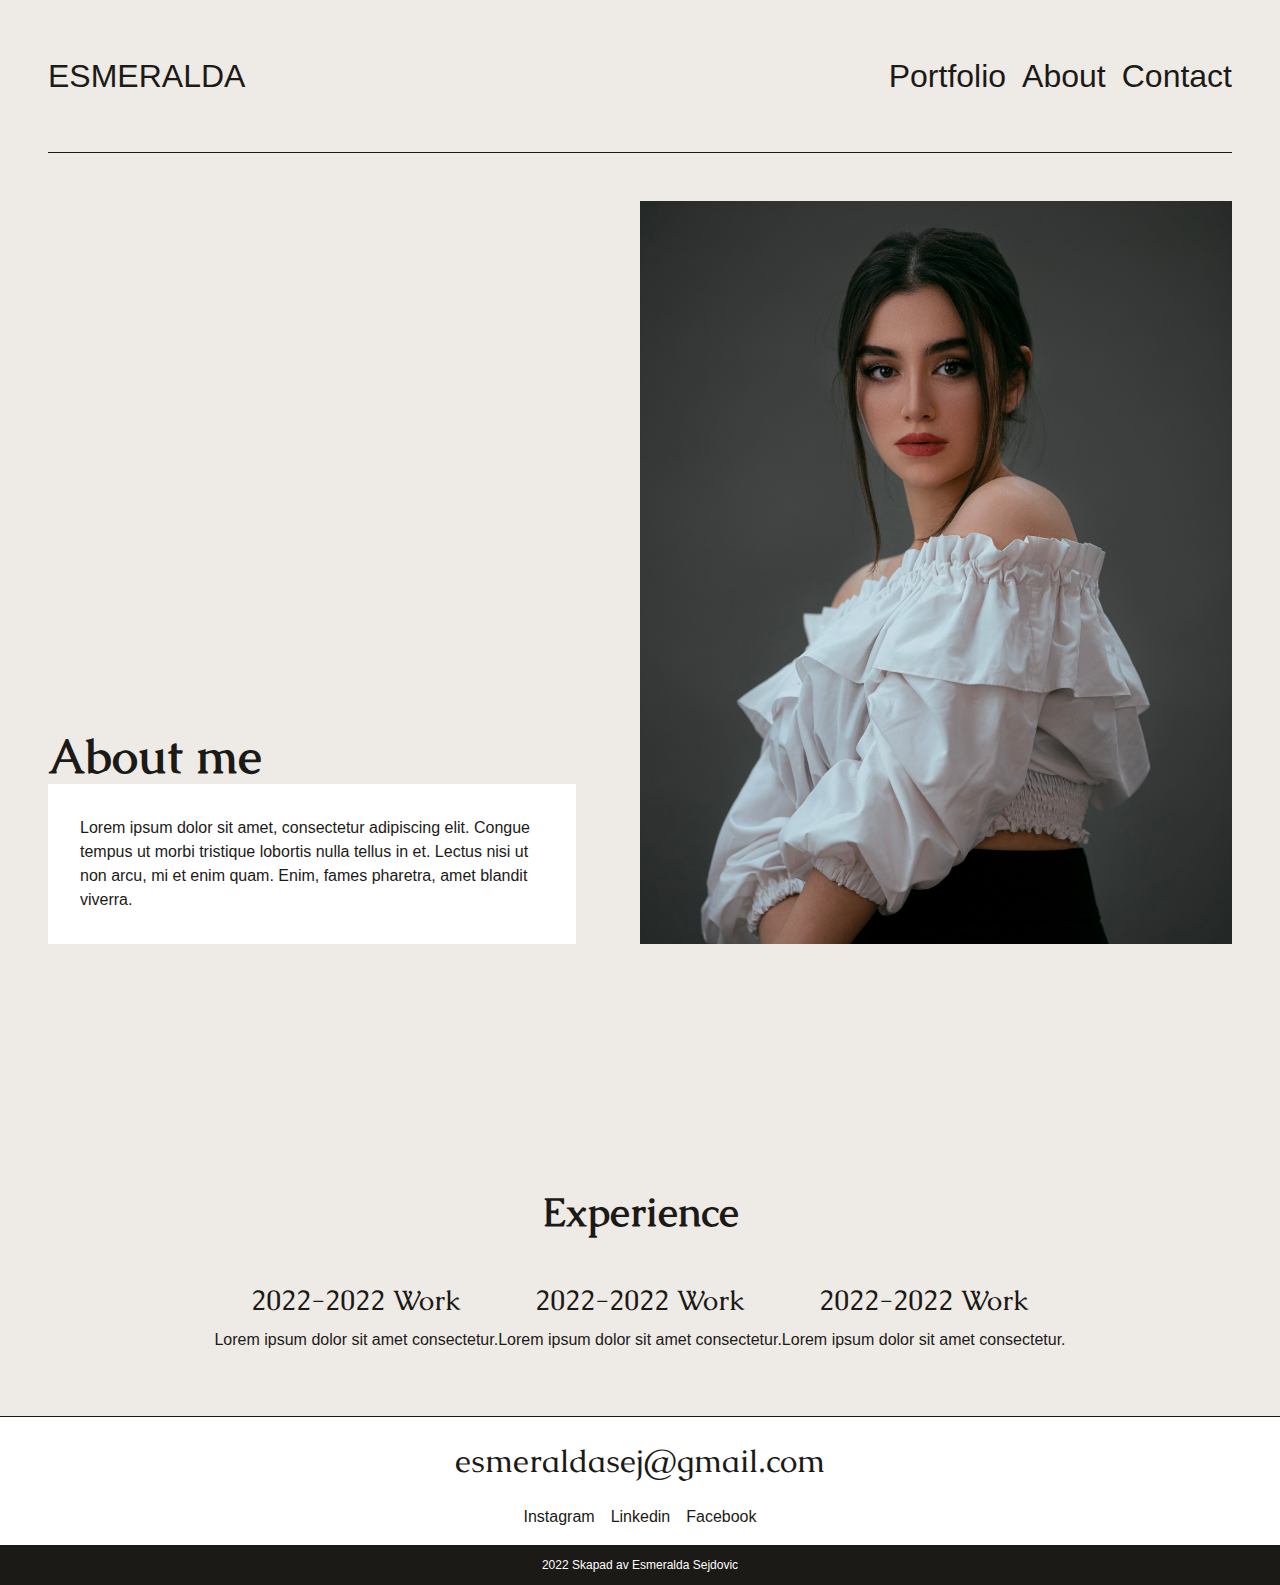
==== index.html @ 84de67bf "Add files via upload" ====
<!DOCTYPE html>
<html lang="en">
  <head>
    <meta charset="UTF-8" />
    <meta http-equiv="X-UA-Compatible" content="IE=edge" />
    <meta name="viewport" content="width=device-width, initial-scale=1.0" />
    <title>Esmeralda_Portfolio</title>

    <link rel="preconnect" href="https://fonts.bunny.net" />
    <link
      href="https://fonts.bunny.net/css?family=caudex:400,400i,700,700i"
      rel="stylesheet"
    />

    <link rel="stylesheet" href="styles.css" />
  </head>
  <body>
    <header>
      <div class="uppercase">Esmeralda</div>
      <nav>
        <ul>
          <li><a href="#">Portfolio</a></li>
          <li><a href="#">About</a></li>
          <li><a href="#">Contact</a></li>
        </ul>
      </nav>
    </header>

    <main>
      <div class="info">
        <div class="info-box">
          <h1>About me</h1>
          <p class="info-text">
            Lorem ipsum dolor sit amet, consectetur adipiscing elit. Congue tempus ut morbi tristique lobortis nulla tellus in et. Lectus nisi ut non arcu, mi et enim quam. Enim, fames pharetra, amet blandit viverra.
          </p>
        </div>
        
          <!-- Picture -->
          <img src="Imgportfolio.png" alt="Profilbild" />
      </div>

      <div class="experience-container">
      
          <h2>Experience</h2>
          <div class="experience-section">

          <!-- Card 1 -->
          <div class="experience-page">
            <article class="experience-text"></article>
            <h3>2022-2022 Work</h3>
            <p>Lorem ipsum dolor sit amet consectetur.</p>
          </div>
        </article>

          <!-- Card 2 -->
          <div class="experience-page">
            <article class="experience-text"></article>
            <h3>2022-2022 Work</h3>
            <p>Lorem ipsum dolor sit amet consectetur.</p>
          </div>
        </article>

          <!-- Card 3 -->
          <div class="experience-page">
            <article class="experience-text"></article>
            <h3>2022-2022 Work</h3>
            <p>Lorem ipsum dolor sit amet consectetur.</p>
          </div>
        </article>

        </div>
      </div>
    </main>

    <footer>
      <p class="caudex-font">esmeraldasej@gmail.com</p>
      <ul>
        <li><a href="#">Instagram</a></li>
        <li><a href="#">Linkedin</a></li>
        <li><a href="#">Facebook</a></li>
      </ul>
      <p class="createdby">2022 Skapad av Esmeralda Sejdovic</p>
    </footer>
  </body>
</html>
---- styles.css ----
body {
  background-color: #eeeae6;
  color: #1c1a17;
  font-size: 16px;
  line-height: 1.5rem;
  font-family: poppins, sans-serif;
  font-weight: 400;
  font-style: normal;
  margin: 0;
}

/* Rubriker */
h1,
h2,
h3 {
  font-family: "Caudex", serif;
  font-weight: 700;
  margin-block-start: 0;
  margin-block-end: 0;
  margin-top: 1rem;
  margin-bottom: 1rem;
}

p {
  margin-block-start: 0;
  margin-block-end: 0;
  margin-bottom: 1rem;
}

h1 {
  font-size: 48px;
}

h2 {
  font-size: 40px;
}

h3 {
  font-size: 28px;
  font-weight: 400;
}
/* Rubriker */

header {
  display: flex;
  justify-content: space-between;
  margin: 0 48px;
  padding: 32px 0;
  font-size: 2rem;
  align-items: center;
  border-bottom: 1px solid #1c1a17;
}

main {
  padding: 48px;
  display: flex;
  flex-direction: column;
  gap: 240px;
}

.uppercase {
  text-transform: uppercase;
}

a {
  text-decoration: none;
  color: #1c1a17;
}

nav a:hover {
  color: #bc5339;
}

nav ul {
  list-style: none;
  display: flex;
  /* justify-content: space-between; */
  gap: 1rem;
}

footer {
  background-color: #fff;
  text-align: center;
  text-decoration: none;
  display: flex;
  flex-direction: column;
  align-items: center;
  font-size: 2rem;
  border-top: 1px solid #1c1a17;
  padding-top: 2rem;
}

footer ul {
  list-style: none;
  display: flex;
  gap: 1rem;
  padding-inline-start: 0;
  font-size: 1rem;
  font-weight: 200;
}

footer .createdby {
  margin-block-start: 0;
  margin-block-end: 0;
  background-color: #1c1a17;
  color: #fff;
  text-align: center;
  font-size: 12px;
  font-weight: 200;
  width: 100%;
  padding: 8px 0;
}

/* About */
img {
  width: 50%;
  height: 50%;
}

/* Info box */
.info {
  display: flex;
  justify-content: space-between;
  align-items: flex-end;
  gap: 4rem;
}

.info-box {
  display: flex;
  flex-direction: column;
  height: 100%;
}

.info-text {
  background-color: #fff;
  padding: 2rem;
  margin: 0;
}

.info-img {
  width: 100%;
}
/* Info box */

.caudex-font {
  font-family: "Caudex", serif;
  font-weight: 400;
}

/* Experience */
.experience-container {
  display: flex;
  flex-direction: column;
  justify-content: center;
  gap: 2rem;
  align-items: center;
}

.experience-section {
  display: flex;
  justify-content: center;
  text-align: center;
}

.experience-text {
  display: flex;
  flex-direction: column;
  align-items: center;
}

.experience-page {
  display: flex;
  flex-direction: column;
}
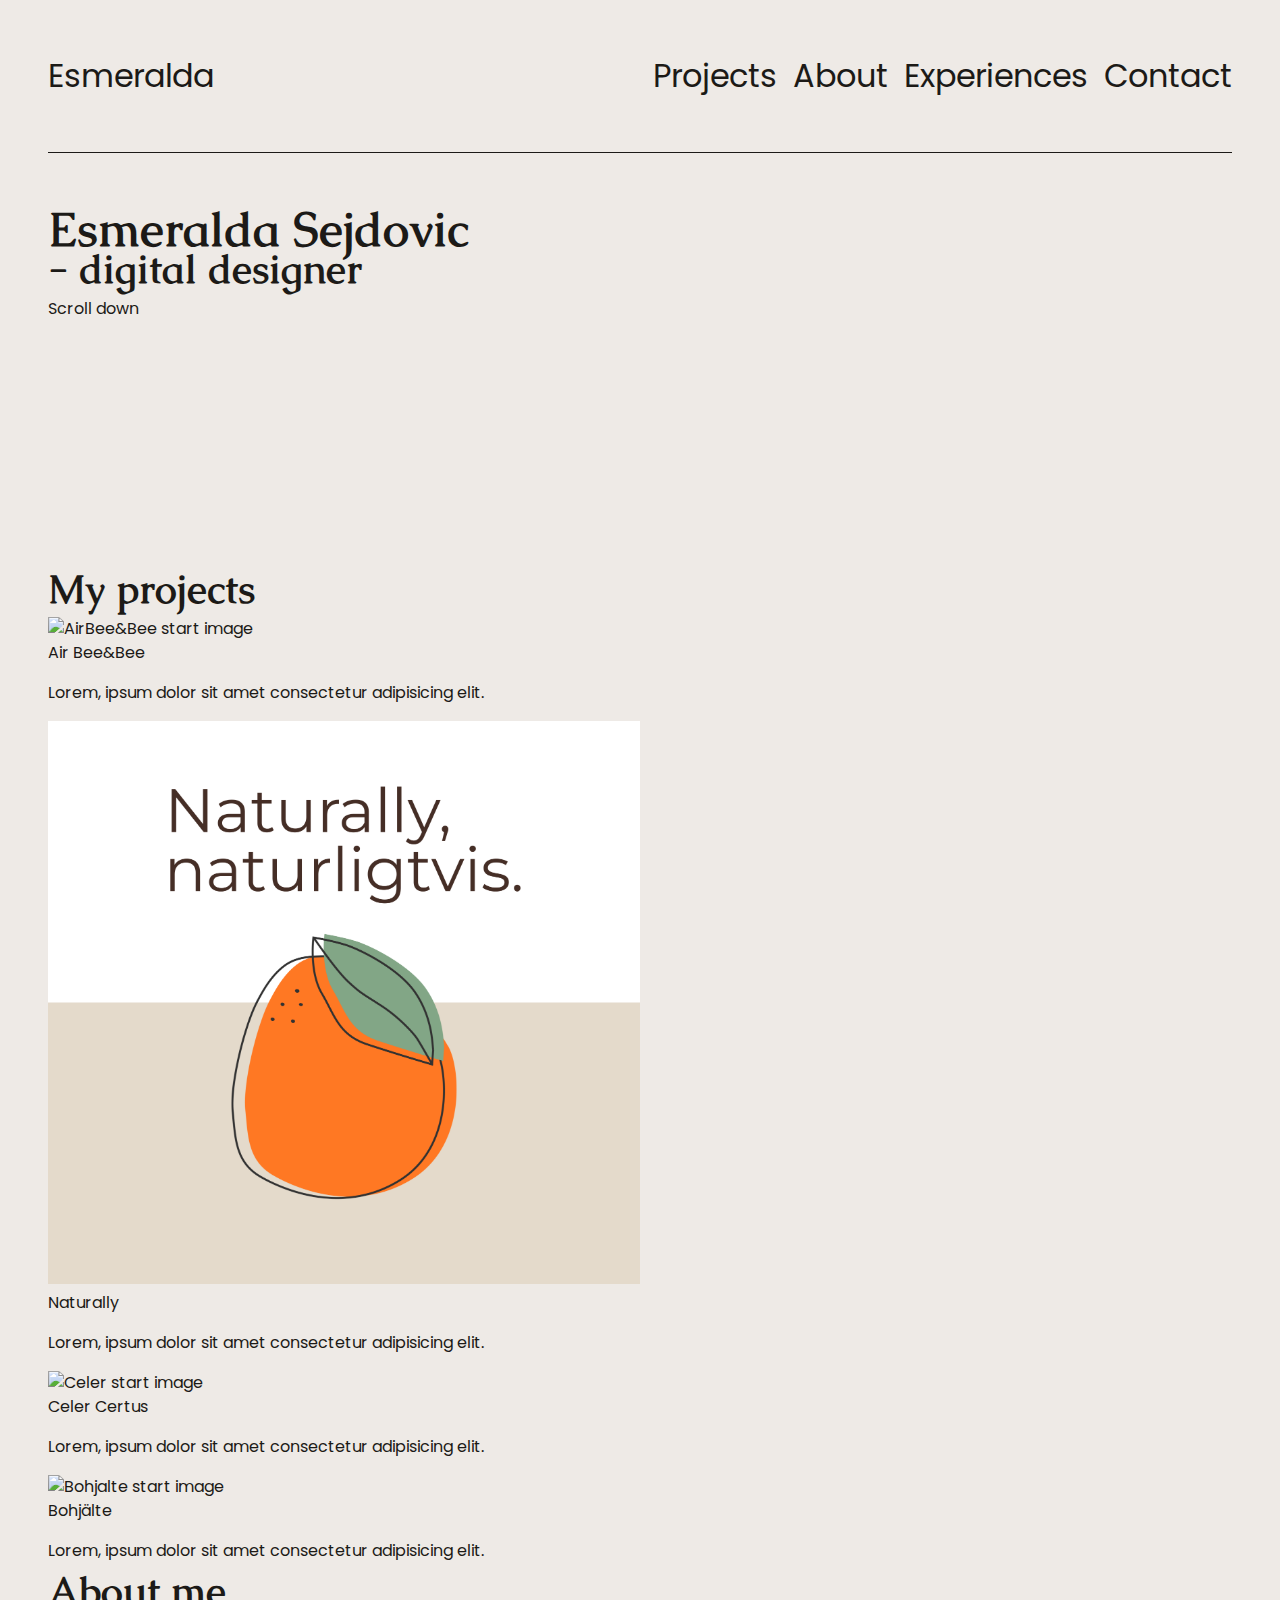
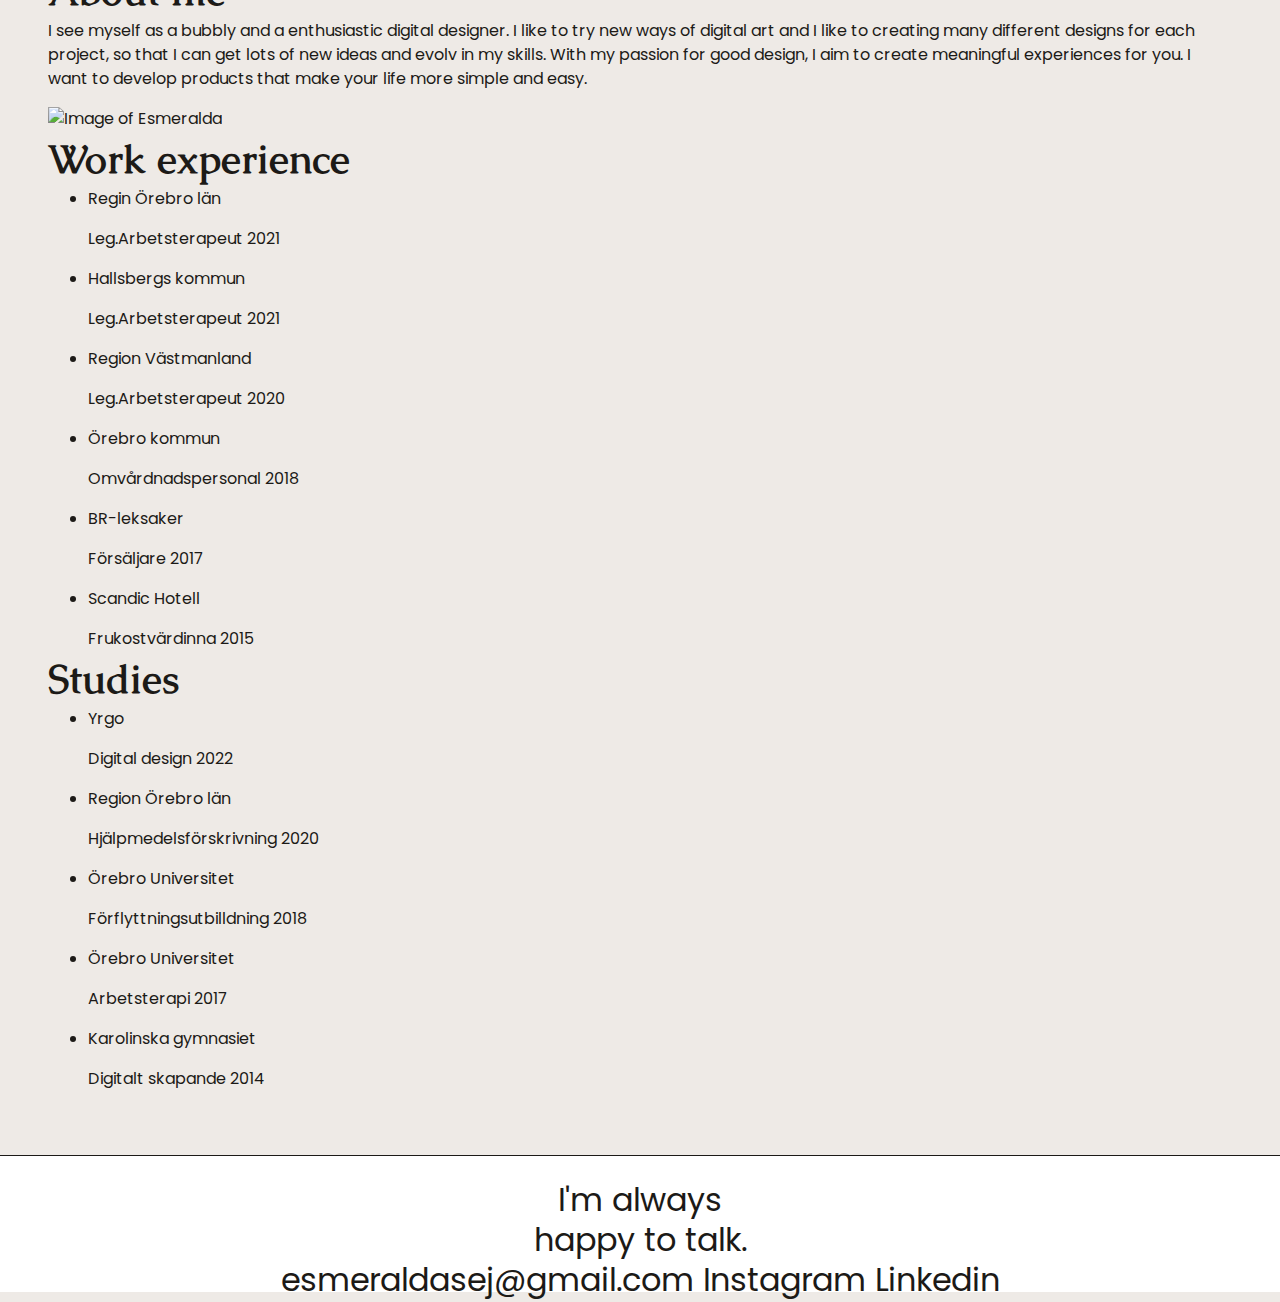
==== commit acf705a4: "Add files via upload" ====
--- a/index.html
+++ b/index.html
@@ -8,78 +8,212 @@
 
     <link rel="preconnect" href="https://fonts.bunny.net" />
     <link
-      href="https://fonts.bunny.net/css?family=caudex:400,400i,700,700i"
+      href="https://fonts.bunny.net/css?family=caudex:400,400i,700,700i|poppins:200,400,700"
       rel="stylesheet"
     />
 
     <link rel="stylesheet" href="styles.css" />
   </head>
+
   <body>
     <header>
-      <div class="uppercase">Esmeralda</div>
-      <nav>
+      <div class="header-logo">Esmeralda</div>
+      <nav class="nav-desktop">
         <ul>
-          <li><a href="#">Portfolio</a></li>
-          <li><a href="#">About</a></li>
-          <li><a href="#">Contact</a></li>
+          <li><a href="#projects">Projects</a></li>
+          <li><a href="#biography">About</a></li>
+          <li><a href="#experiences">Experiences</a></li>
+          <li><a href="#footer">Contact</a></li>
         </ul>
       </nav>
     </header>
 
     <main>
-      <div class="info">
-        <div class="info-box">
-          <h1>About me</h1>
-          <p class="info-text">
-            Lorem ipsum dolor sit amet, consectetur adipiscing elit. Congue tempus ut morbi tristique lobortis nulla tellus in et. Lectus nisi ut non arcu, mi et enim quam. Enim, fames pharetra, amet blandit viverra.
-          </p>
-        </div>
-        
-          <!-- Picture -->
-          <img src="Imgportfolio.png" alt="Profilbild" />
-      </div>
-
-      <div class="experience-container">
-      
-          <h2>Experience</h2>
-          <div class="experience-section">
-
-          <!-- Card 1 -->
-          <div class="experience-page">
-            <article class="experience-text"></article>
-            <h3>2022-2022 Work</h3>
-            <p>Lorem ipsum dolor sit amet consectetur.</p>
-          </div>
-        </article>
-
-          <!-- Card 2 -->
-          <div class="experience-page">
-            <article class="experience-text"></article>
-            <h3>2022-2022 Work</h3>
-            <p>Lorem ipsum dolor sit amet consectetur.</p>
-          </div>
-        </article>
-
-          <!-- Card 3 -->
-          <div class="experience-page">
-            <article class="experience-text"></article>
-            <h3>2022-2022 Work</h3>
-            <p>Lorem ipsum dolor sit amet consectetur.</p>
-          </div>
-        </article>
-
-        </div>
-      </div>
+      <div class="hero">
+        <h1 class="hero-top">Esmeralda Sejdovic</h1>
+
+        <div class="hero-mid">
+          <span class="hero-box--mid"></span>
+          <h2 class="hero-mid-subtitle">- digital designer</h2>
+        </div>
+
+        <div class="hero-bottom">
+          <span class="hero-box--bottom"></span>
+        </div>
+        <a href="#content" class="hero-scroll-down">Scroll down</a>
+      </div>
+      <!-- Hero -->
+
+      <div class="content" id="content">
+        <div class="to-top-container">
+          <a class="to-top-button" href="#"></a>
+        </div>
+        <!-- To top -->
+
+        <div class="projects" id="projects">
+          <h2 class="section-title">My projects</h2>
+          <div class="row">
+            <article>
+              <a href="airbee&bee.html">
+                <img
+                  src="AirBee&Bee/Startpage.png"
+                  alt="AirBee&Bee start image"
+                />
+                <p class="title">Air Bee&Bee</p>
+                <p class="description">
+                  Lorem, ipsum dolor sit amet consectetur adipisicing elit.
+                </p>
+              </a>
+            </article>
+
+            <article>
+              <a href="naturally.html">
+                <img
+                  src="Naturally/Startpage.png"
+                  alt="Naturally start image"
+                />
+                <p class="title">Naturally</p>
+                <p class="description">
+                  Lorem, ipsum dolor sit amet consectetur adipisicing elit.
+                </p>
+              </a>
+            </article>
+          </div>
+          <!-- Row -->
+
+          <div class="row">
+            <article>
+              <a href="celer.html">
+                <img src="Celer/Startpage.png" alt="Celer start image" />
+                <p class="title">Celer Certus</p>
+                <p class="description">
+                  Lorem, ipsum dolor sit amet consectetur adipisicing elit.
+                </p>
+              </a>
+            </article>
+
+            <article>
+              <a href="bohjalten.html">
+                <img src="Bohjalte/Startpage.png" alt="Bohjalte start image" />
+                <p class="title">Bohjälte</p>
+                <p class="description">
+                  Lorem, ipsum dolor sit amet consectetur adipisicing elit.
+                </p>
+              </a>
+            </article>
+          </div>
+          <!-- Row -->
+        </div>
+        <!-- Projects -->
+
+        <div class="biography" id="biography">
+          <h2 class="section-title">About me</h2>
+          <div class="description">
+            <p>
+              I see myself as a bubbly and a enthusiastic digital designer. I
+              like to try new ways of digital art and I like to creating many
+              different designs for each project, so that I can get lots of new
+              ideas and evolv in my skills. With my passion for good design, I
+              aim to create meaningful experiences for you. I want to develop
+              products that make your life more simple and easy.
+            </p>
+            <div class="image">
+              <img src="Img/closecolor.jpg" alt="Image of Esmeralda" />
+            </div>
+          </div>
+        </div>
+        <!-- Biography -->
+
+        <div id="experiences">
+          <div class="experiences" id="experiences">
+            <div class="experiences-title">
+              <h2 class="section-title">Work experience</h2>
+            </div>
+            <ul>
+              <li>
+                <p class="job">Regin Örebro län</p>
+                <p class="date">Leg.Arbetsterapeut 2021</p>
+              </li>
+              <li>
+                <p class="job">Hallsbergs kommun</p>
+                <p class="date">Leg.Arbetsterapeut 2021</p>
+              </li>
+              <li>
+                <p class="job">Region Västmanland</p>
+                <p class="date">Leg.Arbetsterapeut 2020</p>
+              </li>
+              <li>
+                <p class="job">Örebro kommun</p>
+                <p class="date">Omvårdnadspersonal 2018</p>
+              </li>
+              <li>
+                <p class="job">BR-leksaker</p>
+                <p class="date">Försäljare 2017</p>
+              </li>
+              <li>
+                <p class="job">Scandic Hotell</p>
+                <p class="date">Frukostvärdinna 2015</p>
+              </li>
+            </ul>
+          </div>
+          <!-- CV -->
+
+          <div class="experiences">
+            <div class="experiences-title">
+              <h2 class="section-title">Studies</h2>
+            </div>
+            <ul>
+              <li>
+                <p class="job">Yrgo</p>
+                <p class="date">Digital design 2022</p>
+              </li>
+              <li>
+                <p class="job">Region Örebro län</p>
+                <p class="date">Hjälpmedelsförskrivning 2020</p>
+              </li>
+              <li>
+                <p class="job">Örebro Universitet</p>
+                <p class="date">Förflyttningsutbilldning 2018</p>
+              </li>
+              <li>
+                <p class="job">Örebro Universitet</p>
+                <p class="date">Arbetsterapi 2017</p>
+              </li>
+              <li>
+                <p class="job">Karolinska gymnasiet</p>
+                <p class="date">Digitalt skapande 2014</p>
+              </li>
+            </ul>
+          </div>
+          <!-- Studies -->
+        </div>
+      </div>
+      <!-- Content -->
     </main>
 
-    <footer>
-      <p class="caudex-font">esmeraldasej@gmail.com</p>
-      <ul>
-        <li><a href="#">Instagram</a></li>
-        <li><a href="#">Linkedin</a></li>
-        <li><a href="#">Facebook</a></li>
-      </ul>
-      <p class="createdby">2022 Skapad av Esmeralda Sejdovic</p>
+    <footer id="footer">
+      <div class="footer-text-container">
+        <p class="footer-text">I'm always</p>
+        <p class="footer-text">happy to talk.</p>
+      </div>
+      <div class="contact-info">
+        <a class="contact-info--mail" href="mailto:esmeraldasej@gmail.com"
+          >esmeraldasej@gmail.com</a
+        >
+        <a
+          class="contact-info--socialmedia"
+          href="https://instagram.com/esmeralda.sej"
+          target="_blank"
+        >
+          Instagram
+        </a>
+        <a
+          class="contact-info--socialmedia"
+          href="https://www.linkedin.com/in/esmeralda-sejdovic-248015254/"
+          >Linkedin</a
+        >
+      </div>
+      <!-- Contact Info -->
     </footer>
   </body>
 </html>
